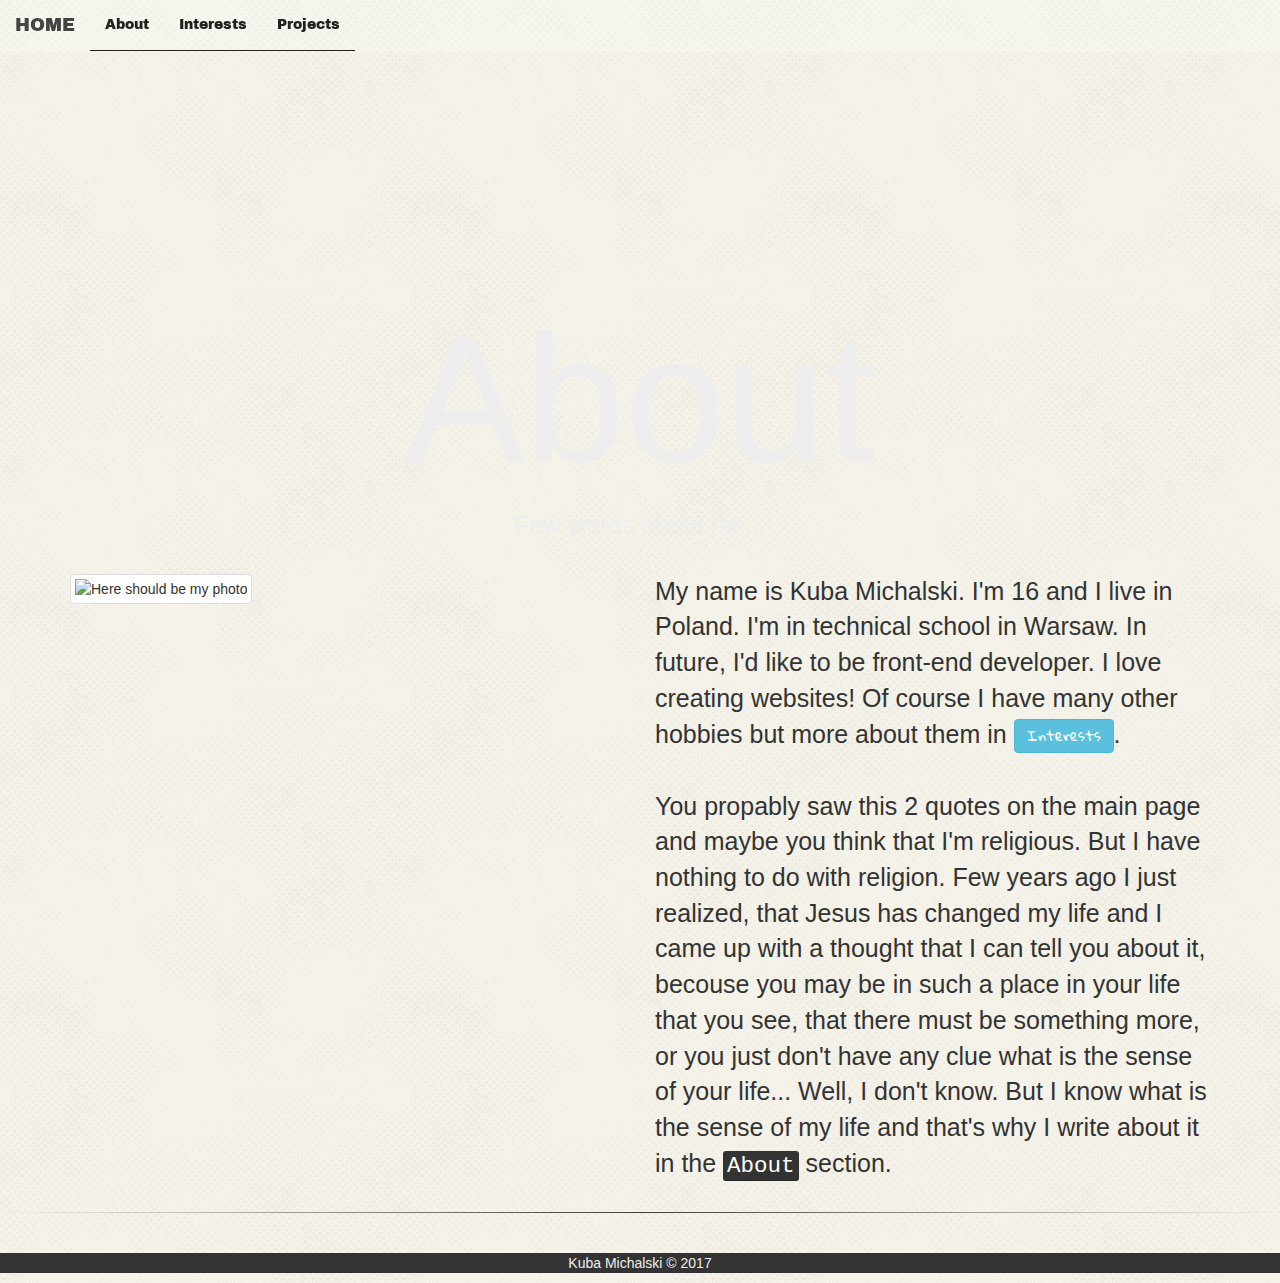
==== about.html @ 00a276b8 "Added html files" ====
<!DOCTYPE html>
<html lang="en">
  <head>
    <meta charset="utf-8">
    <meta http-equiv="X-UA-Compatible" content="IE=edge">
    <meta name="viewport" content="width=device-width, initial-scale=1">
    <title>GCI Project Website</title>
    <!-- Bootstrap -->
    <link href="css/bootstrap.min.css" rel="stylesheet">
    <!-- My styles -->
    <link href="css/mystyle.css" rel="stylesheet">
    <!-- Fonts -->
    <link href="https://fonts.googleapis.com/css?family=Archivo+Black|Gloria+Hallelujah" rel="stylesheet">
  </head>
  <body>
    
<body>

       <div class="about-top">
        <nav class="navbar navbar-fixed-top">
          <div class="container-fluid">
            <div class="navbar-header">
              <a class="navbar-brand" href="index.html">HOME</a>
            </div>
            <ul class="nav navbar-nav">
              <li><a href="#">About</a></li>
              <li><a href="interests.html">Interests</a></li>
              <li><a href="projects.html">Projects</a></li>
            </ul>
          </div>
        </nav>
         
    
        <div class="container">
            <div class="about-jumbotron">
                <h1>About</h1>
                <p class="bigger">Few words about me...</p>
            </div>
        </div>
    </div>
      
      <br>
       
       <div class="container">
        <div class="content">
            <div class="row">
                <div class="col-md-6 col-lg-6">
                    <img src="..." alt="Here should be my photo" title="It's me!" class="img-thumbnail">
                </div>
                <div class="col-md-6 col-lg-6">
                    <p class="bigger">My name is Kuba Michalski. I'm 16 and I live in Poland. I'm in technical school in Warsaw. In future, I'd like to be front-end developer. I love creating websites! Of course I have many other hobbies but more about them in <a class="btn font-changed btn-info" href="interests.html">Interests</a>. 
                    <br><br>
                    You propably saw this 2 quotes on the main page and maybe you think that I'm religious. But I have nothing to do with religion. Few years ago I just realized, that Jesus has changed my life and I came up with a thought that I can tell you about it, becouse you may be in such a place in your life that you see, that there must be something more, or you just don't have any clue what is the sense of your life... Well, I don't know. But I know what is the sense of my life and that's why I write about it in the <kbd>About</kbd> section.</p>
                </div>
            </div> 
        </div>
       </div>
       
       <hr>
       
       <br>
    
     <footer class="foot">
        <p>Kuba Michalski &copy 2017</p>
     </footer>
---- css/mystyle.css ----
body {
    background-image: url(../img/halftone/halftone/halftone.png);
}
.navbar {
    background-color: rgba(255, 255, 255, 0.22);
    font-family: 'Archivo Black', sans-serif;    
}
.nav > li > a {
    color: #222;
    border-bottom: solid;
    border-width: thin;
}
.nav > li > a:hover {
    background-color: rgba(255, 255, 255, 0);
    border: none;
}
.nav > li > a:focus {
    background-color: rgba(0, 0, 0, 0);
}
.navbar-brand {
    color: black;
}
.navbar-brand:hover {
    color: #444;
}
.navbar-brand:focus {
    color: black;
}
hr {
    border: 0;
    height: 1px;
    background-image: linear-gradient(to right, rgba(0, 0, 0, 0), rgba(0, 0, 0, 0.75), rgba(0, 0, 0, 0));
}
.top {
    background-image: url(../img/obraz1.jpg);
    position: relative;
    width: 100%;
    min-height: auto;
    -webkit-background-size: cover;
    -moz-background-size: cover;
    background-size: cover;
    -o-background-size: cover;
    background-position: center;     
}
.about-top {
    background-image: url(../img/about-bg.jpg);
    position: relative;
    width: 100%;
    min-height: auto;
    -webkit-background-size: cover;
    -moz-background-size: cover;
    background-size: cover;
    -o-background-size: cover;
    background-position: center;    
}
.interests-top {
    background-image: url(../img/interests-bg.jpg);
    position: relative;
    width: 100%;
    min-height: auto;
    -webkit-background-size: cover;
    -moz-background-size: cover;
    background-size: cover;
    -o-background-size: cover;
    background-position: center; 
}
.projects-top {
    background-image: url(../img/projects-bg.jpg);
    position: relative;
    width: 100%;
    min-height: auto;
    -webkit-background-size: cover;
    -moz-background-size: cover;
    background-size: cover;
    -o-background-size: cover;
    background-position: center;
}
.jumbotron {
    background: transparent;
    color: #eee;   
    text-align: center;
    margin-top: 202px; 
}
.about-jumbotron {
    background: transparent;
    color: #eee;   
    text-align: center;
    margin-top: 300px;     
}
.projects-jumbotron {
    background: transparent;
    color: #eee;   
    text-align: center;
    margin-top: 250px;
}
.jumbotron > h1 {
    font-size: 180px;
}
.about-jumbotron > h1 {
    font-size: 180px;
}
.projects-jumbotron > h1 {
    font-size: 180px;
}
.dark-jumbotron {
    background-color: #333;
}
.btn-primary {
    background-color: #333;
    border-color: #4b4b4b;
}
.btn-primary:hover {
    background-color: #eee;
    color: #333;
    border-color: #4b4b4b;
}
h3 {
    text-align: center;
    font-size: 50px;
}
.bigger {
    font-size: 25px;
}
blockquote {
    font-family: 'Gloria Hallelujah', cursive;
}
.font-changed {
    font-family: 'Gloria Hallelujah', cursive;
}
.foot {
    background-color: #333;
    color: #eee;
    text-align: center;
}
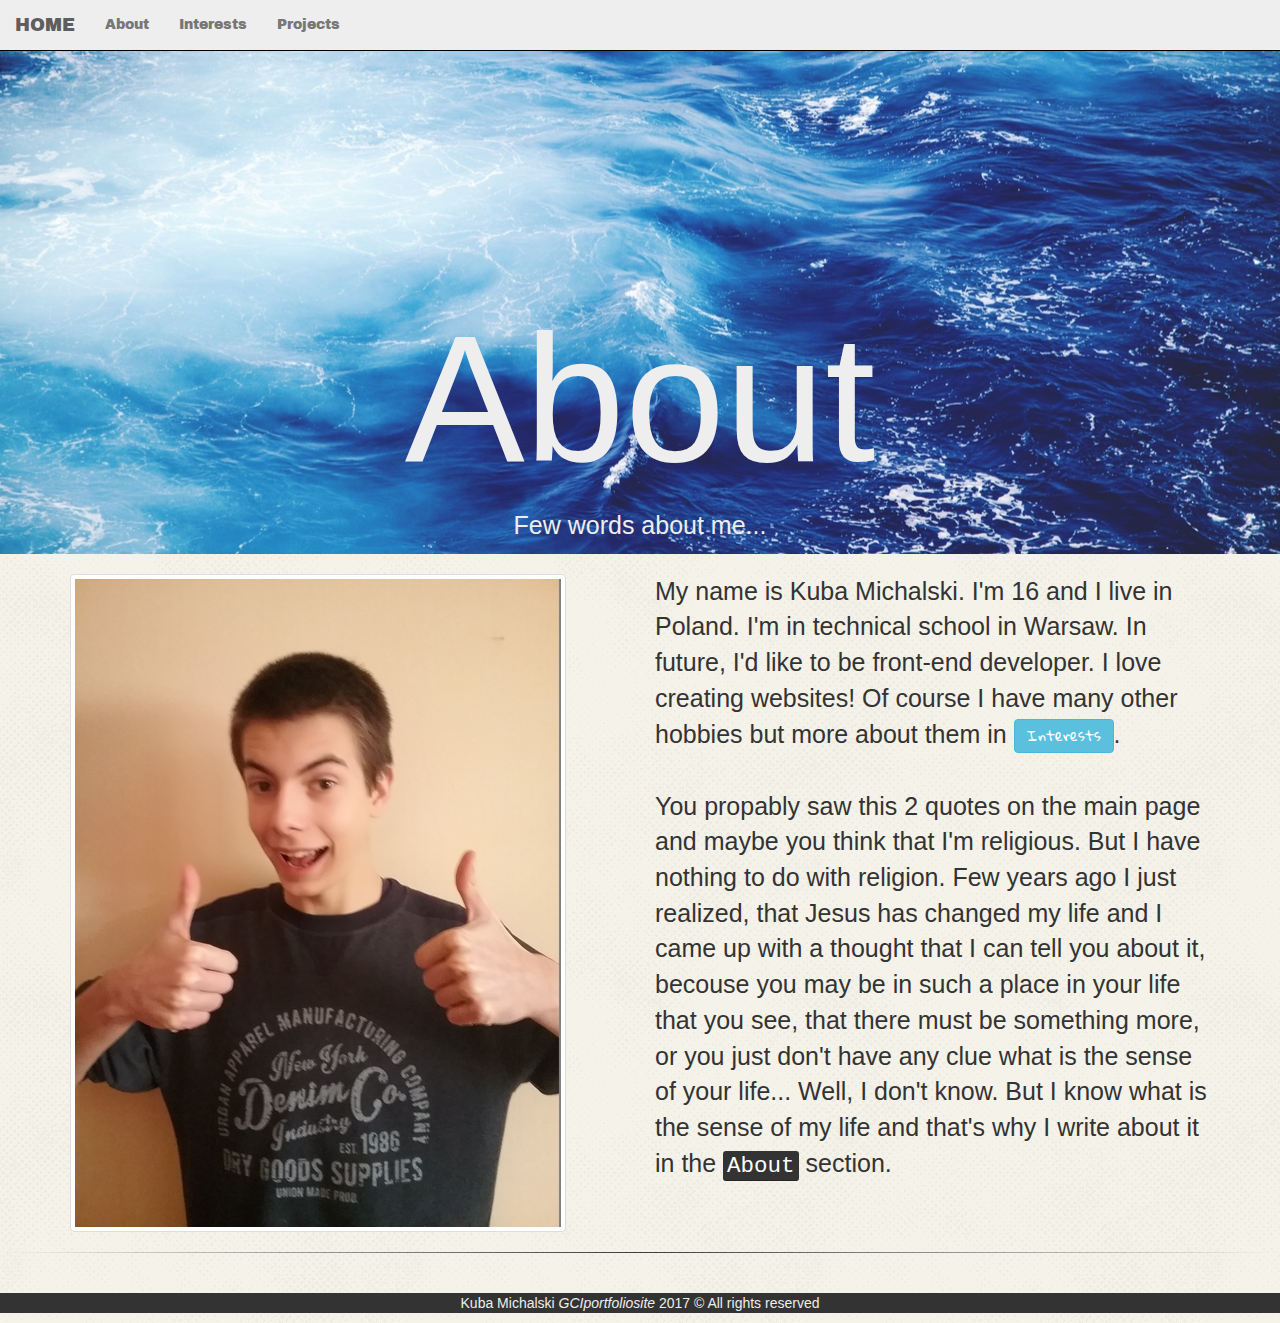
==== commit e8a312f1: "Update about.html" ====
--- a/about.html
+++ b/about.html
@@ -1,3 +1,4 @@
+<!-- Kuba Michalski 2017 | All rights reserved-->
 <!DOCTYPE html>
 <html lang="en">
   <head>
@@ -8,7 +9,7 @@
     <!-- Bootstrap -->
     <link href="css/bootstrap.min.css" rel="stylesheet">
     <!-- My styles -->
-    <link href="css/mystyle.css" rel="stylesheet">
+    <link href="css/mystyle.min.css" rel="stylesheet">
     <!-- Fonts -->
     <link href="https://fonts.googleapis.com/css?family=Archivo+Black|Gloria+Hallelujah" rel="stylesheet">
   </head>
@@ -16,20 +17,31 @@
     
 <body>
 
-       <div class="about-top">
-        <nav class="navbar navbar-fixed-top">
-          <div class="container-fluid">
-            <div class="navbar-header">
-              <a class="navbar-brand" href="index.html">HOME</a>
-            </div>
-            <ul class="nav navbar-nav">
-              <li><a href="#">About</a></li>
-              <li><a href="interests.html">Interests</a></li>
-              <li><a href="projects.html">Projects</a></li>
-            </ul>
-          </div>
-        </nav>
-         
+      
+    <nav class="navbar navbar-fixed-top navbar-default">
+      <div class="container-fluid">
+        <!-- Brand and toggle get grouped for better mobile display -->
+        <div class="navbar-header">
+          <button type="button" class="navbar-toggle collapsed" data-toggle="collapse" data-target="#bs-example-navbar-collapse-1" aria-expanded="false">
+            <span class="sr-only">Toggle navigation</span>
+            <span class="icon-bar"></span>
+            <span class="icon-bar"></span>
+            <span class="icon-bar"></span>
+          </button>
+          <a class="navbar-brand" href="index.html">HOME</a>
+        </div>
+        
+        <div class="collapse navbar-collapse" id="bs-example-navbar-collapse-1">
+          <ul class="nav navbar-nav">
+            <li><a href="#">About </a></li>
+            <li><a href="interests.html">Interests </a></li>
+            <li><a href="projects.html">Projects </a></li>
+          </ul>
+        </div><!-- /.navbar-collapse -->
+        </div><!-- /.container-fluid -->
+      </nav>  
+      
+    <div class="about-top">
     
         <div class="container">
             <div class="about-jumbotron">
@@ -45,7 +57,7 @@
         <div class="content">
             <div class="row">
                 <div class="col-md-6 col-lg-6">
-                    <img src="..." alt="Here should be my photo" title="It's me!" class="img-thumbnail">
+                    <img src="img/rsz_myphoto.jpg" alt="Here should be my photo" title="It's me!" class="img-thumbnail">
                 </div>
                 <div class="col-md-6 col-lg-6">
                     <p class="bigger">My name is Kuba Michalski. I'm 16 and I live in Poland. I'm in technical school in Warsaw. In future, I'd like to be front-end developer. I love creating websites! Of course I have many other hobbies but more about them in <a class="btn font-changed btn-info" href="interests.html">Interests</a>. 
@@ -55,12 +67,9 @@
             </div> 
         </div>
        </div>
-       
        <hr>
-       
        <br>
-    
      <footer class="foot">
-        <p>Kuba Michalski &copy 2017</p>
+        <p>Kuba Michalski <i>GCIportfoliosite</i>  2017 &copy All rights reserved</p>
      </footer>
-        +        
--- a/css/mystyle.min.css
+++ b/css/mystyle.min.css
@@ -0,0 +1,2 @@
+/* Kuba Michalski 2017 | All rights reserved*/
+body{background-image:url(../img/halftone/halftone/halftone.png);}.navbar{background-color:#eee;font-family:'Archivo Black',sans-serif; border-bottom:solid,thin;border-color:black;}hr{border:0;height:1px;background-image:linear-gradient(to right,rgba(0, 0, 0, 0),rgba(0, 0, 0, 0.75),rgba(0, 0, 0, 0));}.top{background-image:url(../img/rsz_obraz1.jpg);position:relative;width:100%;min-height:auto;-webkit-background-size:cover;-moz-background-size:cover;background-size:cover;-o-background-size:cover;background-position:center;}.about-top{background-image:url(../img/rsz_about-bg.jpg);position:relative;width:100%;min-height:auto;-webkit-background-size:cover;-moz-background-size:cover;background-size:cover;-o-background-size:cover;background-position: center;}.interests-top{background-image:url(../img/rsz_interests-bg.jpg);position:relative;width:100%;min-height:auto;-webkit-background-size:cover;-moz-background-size:cover;background-size:cover;-o-background-size:cover;background-position:center;}.projects-top{background-image:url(../img/rsz_projects-bg.jpg);position:relative;width:100%;min-height:auto;-webkit-background-size:cover;-moz-background-size:cover;background-size:cover;-o-background-size:cover;background-position:center;}.jumbotron{background:transparent;color:#eee;text-align:center;margin-top:202px;}.about-jumbotron{background:transparent;color:#eee;text-align:center;margin-top:300px;}.projects-jumbotron{background:transparent;color:#eee;text-align:center;margin-top:270px;}.jumbotron>h1{font-size: 180px;}.about-jumbotron>h1{font-size: 180px;}.projects-jumbotron>h1{font-size: 180px;}.dark-jumbotron{background-color:#333;margin-top:50px;}.btn-primary{background-color:#333;border-color: #4b4b4b;}.btn-primary:hover{background-color:#eee;color:#333;border-color:#4b4b4b;}h3{text-align:center;font-size:50px;}.bigger{font-size:25px;}blockquote{font-family:'Gloria Hallelujah',cursive;}.font-changed{font-family:'Gloria Hallelujah',cursive;}.foot{background-color: #333;color: #eee;text-align: center;}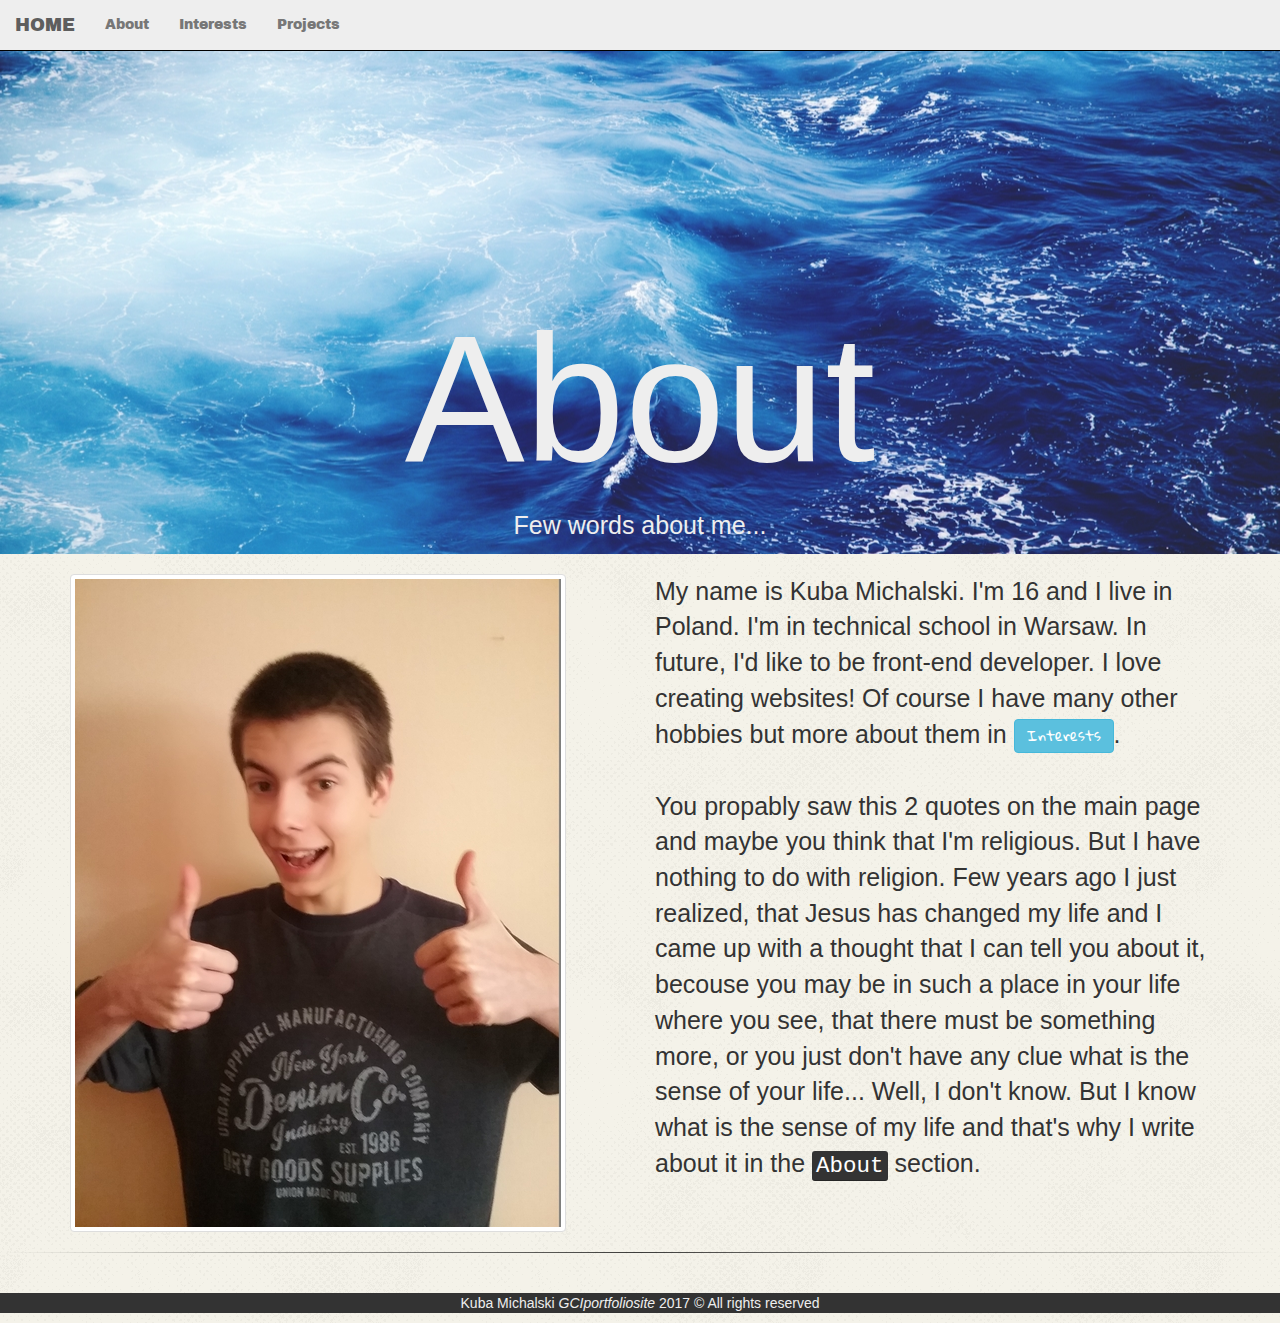
==== commit adae4c82: "Update about.html" ====
--- a/about.html
+++ b/about.html
@@ -12,6 +12,25 @@
     <link href="css/mystyle.min.css" rel="stylesheet">
     <!-- Fonts -->
     <link href="https://fonts.googleapis.com/css?family=Archivo+Black|Gloria+Hallelujah" rel="stylesheet">
+    <!-- Favicon   -->
+    <link rel="shortcut icon" href="favicon/favicon.ico">
+    <link rel="apple-touch-icon" sizes="57x57" href="/apple-icon-57x57.png">
+    <link rel="apple-touch-icon" sizes="60x60" href="/apple-icon-60x60.png">
+    <link rel="apple-touch-icon" sizes="72x72" href="/apple-icon-72x72.png">
+    <link rel="apple-touch-icon" sizes="76x76" href="/apple-icon-76x76.png">
+    <link rel="apple-touch-icon" sizes="114x114" href="/apple-icon-114x114.png">
+    <link rel="apple-touch-icon" sizes="120x120" href="/apple-icon-120x120.png">
+    <link rel="apple-touch-icon" sizes="144x144" href="/apple-icon-144x144.png">
+    <link rel="apple-touch-icon" sizes="152x152" href="/apple-icon-152x152.png">
+    <link rel="apple-touch-icon" sizes="180x180" href="/apple-icon-180x180.png">
+    <link rel="icon" type="image/png" sizes="192x192"  href="/android-icon-192x192.png">
+    <link rel="icon" type="image/png" sizes="32x32" href="/favicon-32x32.png">
+    <link rel="icon" type="image/png" sizes="96x96" href="/favicon-96x96.png">
+    <link rel="icon" type="image/png" sizes="16x16" href="/favicon-16x16.png">
+    <link rel="manifest" href="/manifest.json">
+    <meta name="msapplication-TileColor" content="#ffffff">
+    <meta name="msapplication-TileImage" content="/ms-icon-144x144.png">
+    <meta name="theme-color" content="#ffffff">
   </head>
   <body>
     
@@ -62,7 +81,7 @@
                 <div class="col-md-6 col-lg-6">
                     <p class="bigger">My name is Kuba Michalski. I'm 16 and I live in Poland. I'm in technical school in Warsaw. In future, I'd like to be front-end developer. I love creating websites! Of course I have many other hobbies but more about them in <a class="btn font-changed btn-info" href="interests.html">Interests</a>. 
                     <br><br>
-                    You propably saw this 2 quotes on the main page and maybe you think that I'm religious. But I have nothing to do with religion. Few years ago I just realized, that Jesus has changed my life and I came up with a thought that I can tell you about it, becouse you may be in such a place in your life that you see, that there must be something more, or you just don't have any clue what is the sense of your life... Well, I don't know. But I know what is the sense of my life and that's why I write about it in the <kbd>About</kbd> section.</p>
+                    You propably saw this 2 quotes on the main page and maybe you think that I'm religious. But I have nothing to do with religion. Few years ago I just realized, that Jesus has changed my life and I came up with a thought that I can tell you about it, becouse you may be in such a place in your life where you see, that there must be something more, or you just don't have any clue what is the sense of your life... Well, I don't know. But I know what is the sense of my life and that's why I write about it in the <kbd>About</kbd> section.</p>
                 </div>
             </div> 
         </div>
